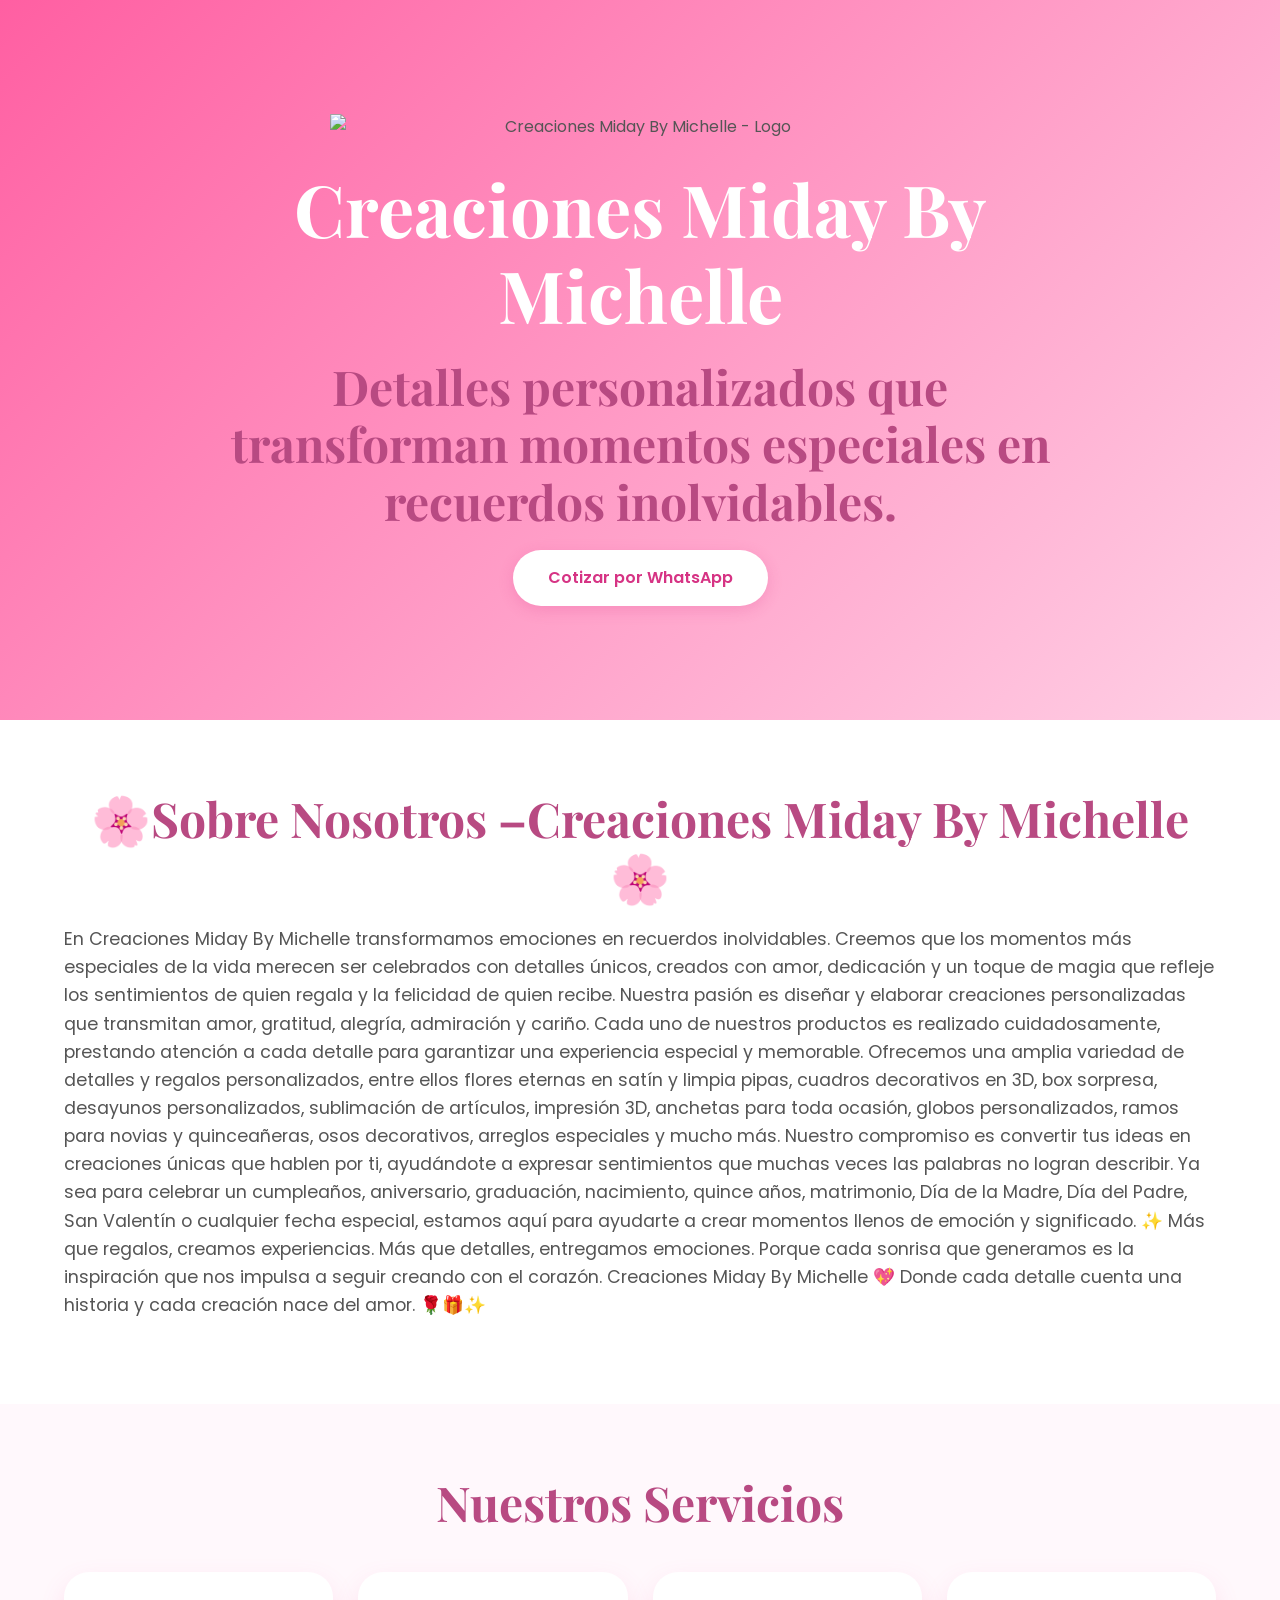
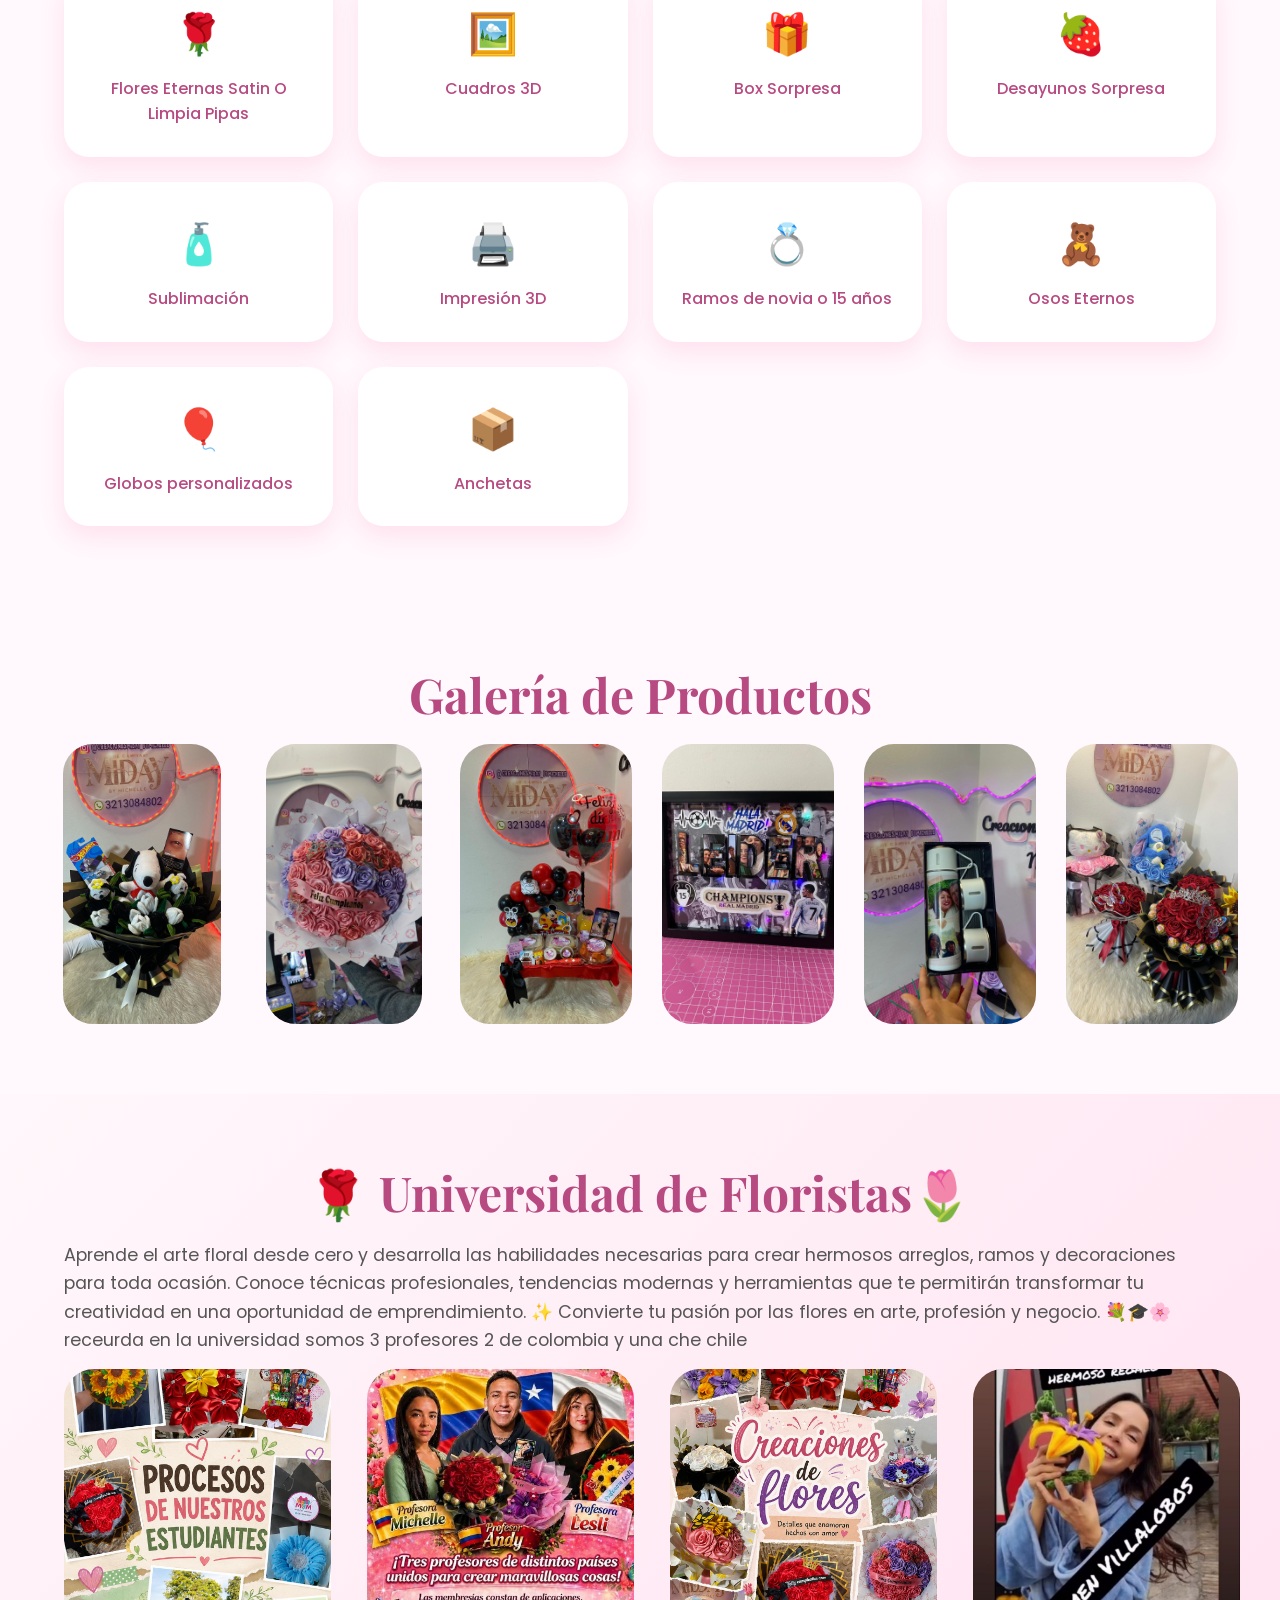
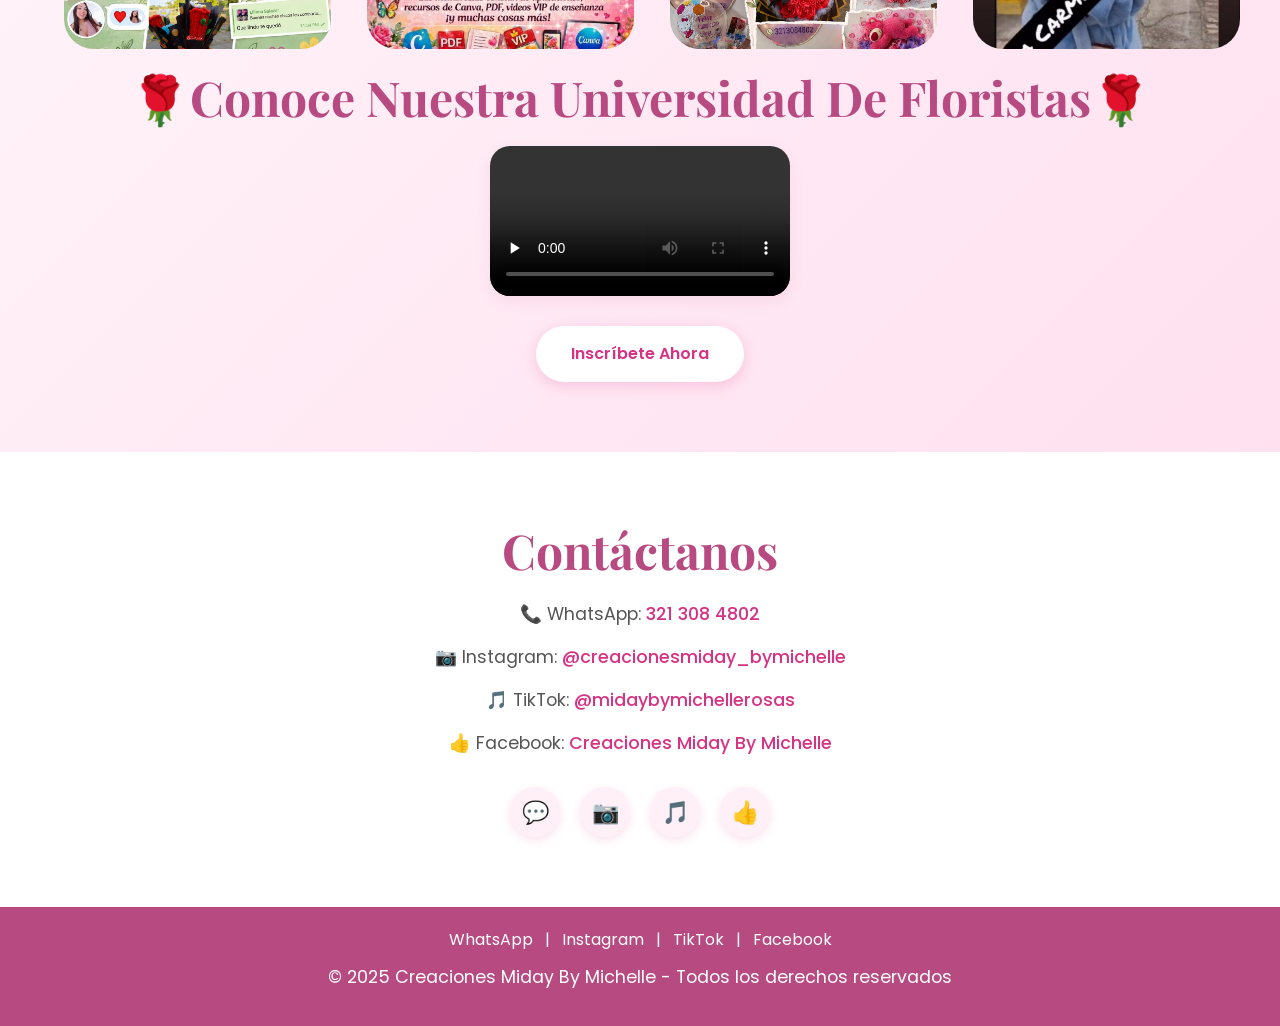
==== index.html @ f56c0645 "Add files via upload" ====
<!DOCTYPE html>
<html lang="es">

    <meta charset="UTF-8">
    <meta name="viewport" content="width=device-width, initial-scale=1.0">
    <title>Creaciones Miday By Michelle</title>
    <link href="https://fonts.googleapis.com/css2?family=Playfair+Display:wght@700;800&family=Poppins:wght@300;400;500;600&display=swap" rel="stylesheet">
    <link rel="stylesheet" href="miday-completo.css">
      <!-- COLOCA AQUÍ LAS DOS LÍNEAS PARA TU LOGO -->
    <link rel="icon" href="image/logo1.pngo" type="image/logo.png">
    <link rel="shortcut icon" href="image/logo1.png" type="image/png">
    
    <meta charset="UTF-8">
    <meta name="viewport" content="width=device-width, initial-scale=1.0">    
</head>

<body>

<header class="hero">
    <div class="hero-content">
        <!-- LOGO SIN MARCOS NI CÍRCULO -->
        <img src="C:/Users/cumbe/Desktop/PAGIINA MIDAY - copia/image/logo.png" alt="Creaciones Miday By Michelle - Logo" class="logo-principal">
        <h1>Creaciones Miday By Michelle</h1>
        <h2>Detalles personalizados que transforman momentos especiales en recuerdos inolvidables.</h2>
        <a class="btn" href="https://wa.me/573213084802" target="_blank" rel="noopener noreferrer">Cotizar por WhatsApp</a>
    </div>
</header>

<main>
    <section class="about">
        <div class="container">
            <h2>🌸Sobre Nosotros –Creaciones Miday By Michelle🌸</h2>
            <p>En Creaciones Miday By Michelle transformamos emociones en recuerdos inolvidables. Creemos que los momentos más especiales de la vida merecen ser celebrados con detalles únicos, creados con amor, dedicación y un toque de magia que refleje los sentimientos de quien regala y la felicidad de quien recibe.

Nuestra pasión es diseñar y elaborar creaciones personalizadas que transmitan amor, gratitud, alegría, admiración y cariño. Cada uno de nuestros productos es realizado cuidadosamente, prestando atención a cada detalle para garantizar una experiencia especial y memorable.

Ofrecemos una amplia variedad de detalles y regalos personalizados, entre ellos flores eternas en satín y limpia pipas, cuadros decorativos en 3D, box sorpresa, desayunos personalizados, sublimación de artículos, impresión 3D, anchetas para toda ocasión, globos personalizados, ramos para novias y quinceañeras, osos decorativos, arreglos especiales y mucho más.

Nuestro compromiso es convertir tus ideas en creaciones únicas que hablen por ti, ayudándote a expresar sentimientos que muchas veces las palabras no logran describir. Ya sea para celebrar un cumpleaños, aniversario, graduación, nacimiento, quince años, matrimonio, Día de la Madre, Día del Padre, San Valentín o cualquier fecha especial, estamos aquí para ayudarte a crear momentos llenos de emoción y significado.

✨ Más que regalos, creamos experiencias. Más que detalles, entregamos emociones. Porque cada sonrisa que generamos es la inspiración que nos impulsa a seguir creando con el corazón.

Creaciones Miday By Michelle 💖
Donde cada detalle cuenta una historia y cada creación nace del amor. 🌹🎁✨</p>
        </div>
    </section>

    <section class="services">
        <div class="container">
            <h2>Nuestros Servicios</h2>
            <div class="cards">
                <div class="card">
                    <span class="icon">🌹</span>
                    <span class="text">Flores Eternas Satin O Limpia Pipas</span>
                </div>
                <div class="card">
                    <span class="icon">🖼️</span>
                    <span class="text">Cuadros 3D</span>
                </div>
                <div class="card">
                    <span class="icon">🎁</span>
                    <span class="text">Box Sorpresa</span>
                </div>
                <div class="card">
                    <span class="icon">🍓</span>
                    <span class="text">Desayunos Sorpresa</span>
                </div>
                <div class="card">
                    <span class="icon">🧴</span>
                    <span class="text">Sublimación</span>
                </div>
                <div class="card">
                    <span class="icon">🖨️</span>
                    <span class="text">Impresión 3D</span>
                </div>
                <!-- ✅ NUEVOS ITEMS AGREGADOS -->
                <div class="card">
                    <span class="icon">💍</span>
                    <span class="text">Ramos de novia o 15 años</span>
                </div>
                <div class="card">
                    <span class="icon">🧸</span>
                    <span class="text">Osos Eternos</span>
                </div>
                <div class="card">
                    <span class="icon">🎈</span>
                    <span class="text">Globos personalizados</span>
                </div>
                <div class="card">
                    <span class="icon">📦</span>
                    <span class="text">Anchetas</span>
                </div>
            </div>
        </div>
    </section>

    <section class="products">
        <div class="container">
            <h2>Galería de Productos</h2>
            <div class="gallery">
                <div class="photo"><img src="image/galery1.jpeg" alt="Estudiantes aprendiendo arreglos florales" loading="lazy"></div>
                <div class="photo"><img src="image/galery2.jpeg" alt="Estudiantes aprendiendo arreglos florales" loading="lazy"></div>
                <div class="photo"><img src="image/galery3.jpeg" alt="Estudiantes aprendiendo arreglos florales" loading="lazy"></div>
                <div class="photo"><img src="image/galery4.jpeg" alt="Estudiantes aprendiendo arreglos florales" loading="lazy"></div>
                <div class="photo"><img src="image/galery5.jpeg" alt="Estudiantes aprendiendo arreglos florales" loading="lazy"></div>
                <div class="photo"><img src="image/galery6.jpeg" alt="Estudiantes aprendiendo arreglos florales" loading="lazy"></div>
                
            </div>
        </div>
    </section>

    <section class="universidad">
        <div class="container">
            <h2>🌹 Universidad de Floristas🌷</h2>
            <p> Aprende el arte floral desde cero y desarrolla las habilidades necesarias para crear hermosos arreglos, ramos y decoraciones para toda ocasión. Conoce técnicas profesionales, tendencias modernas y herramientas que te permitirán transformar tu creatividad en una oportunidad de emprendimiento.
            ✨ Convierte tu pasión por las flores en arte, profesión y negocio. 💐🎓🌸 receurda en  la universidad somos 3 profesores 2 de colombia y una che chile </p>

            <div class="gallery">
                <img src="image/florista1.jpeg" alt="Estudiantes aprendiendo arreglos florales" loading="lazy">
                <img src="image/florista2.jpeg" alt="Creación de flores eternas" loading="lazy">
                <img src="image/florista3.jpeg" alt="Taller práctico de floristería" loading="lazy">
                <img src="image/florista4.jpeg" alt="Arreglo floral terminado" loading="lazy">
            </div>  
            <h2></h2>
            <h2>🌹Conoce Nuestra Universidad De Floristas🌹</h2>
            <video controls preload="none" class="video-universidad">
                         <source src="videos/universidad-floristas.mp4" type="video/mp4">
                                 Tu navegador no soporta la reproducción de video.
                </video>

            <div class="btn-center">
                <!-- ✅ MENSAJE AUTOMÁTICO CORRECTO -->
                <a class="btn" href="https://wa.me/573213084802?text=Hola%20estoy%20interesad%40%20en%20ingresar%20a%20la%20universidad%20de%20floristas" target="_blank" rel="noopener noreferrer">Inscríbete Ahora</a>
            </div>
        </div>
    </section>

    <section class="contact">
        <div class="container">
            <h2>Contáctanos</h2>
            <div class="contact-info">
                <p>📞 WhatsApp: <a href="https://wa.me/573213084802" target="_blank">321 308 4802</a></p>
                <p>📷 Instagram: <a href="https://instagram.com/creacionesmiday_bymichelle" target="_blank">@creacionesmiday_bymichelle</a></p>
                <p>🎵 TikTok: <a href="https://www.tiktok.com/@midaybymichellerosas?is_from_webapp=1&sender_device=pc" target="_blank" rel="noopener noreferrer">@midaybymichellerosas</a></p>
                <p>👍 Facebook: <a href="https://www.facebook.com/share/1CwSxrHbnS/" target="_blank" rel="noopener noreferrer">Creaciones Miday By Michelle</a></p>
            </div>

            <div class="social-icons">
                <a href="https://wa.me/573213084802" target="_blank" class="social-icon whatsapp">💬</a>
                <a href="https://instagram.com/creacionesmiday_bymichelle" target="_blank" class="social-icon instagram">📷</a>
                <a href="https://www.tiktok.com/@midaybymichellerosas?is_from_webapp=1&sender_device=pc" target="_blank" class="social-icon tiktok">🎵</a>
                <a href="https://www.facebook.com/share/1CwSxrHbnS/" target="_blank" class="social-icon facebook">👍</a>
            </div>
        </div>
    </section>
</main>

<footer class="footer">
    <div class="container">
        <div class="footer-social">
            <a href="https://wa.me/573213084802" target="_blank">WhatsApp</a> |
            <a href="https://instagram.com/creacionesmiday_bymichelle" target="_blank">Instagram</a> |
            <a href="https://www.tiktok.com/@midaybymichellerosas?is_from_webapp=1&sender_device=pc" target="_blank">TikTok</a> |
            <a href="https://www.facebook.com/share/1CwSxrHbnS/" target="_blank">Facebook</a>
        </div>
        <p>&copy; 2025 Creaciones Miday By Michelle - Todos los derechos reservados</p>
    </div>
</footer>

</body>
</html>
---- miday-completo.css ----
/* ========== ESTILOS GENERALES ========== */
* {
    margin: 0;
    padding: 0;
    box-sizing: border-box;
}

body {
    font-family: 'Poppins', sans-serif;
    background-color: #fff8fc;
    color: #555555;
    line-height: 1.6;
}

.container {
    width: 90%;
    max-width: 1200px;
    margin: 0 auto;
}

/* ========== TIPOGRAFÍA ========== */
h1, h2, h3 {
    font-family: 'Playfair Display', serif;
    margin-bottom: 20px;
    line-height: 1.2;
}

h1 {
    font-size: clamp(2.5rem, 6vw, 4.5rem);
    color: #ffffff;
}

h2 {
    font-size: clamp(2rem, 5vw, 3rem);
    color: #b84a82;
    text-align: center;
}

h3 {
    font-size: 1.5rem;
    color: #b84a82;
    text-align: center;
    margin-top: 40px;
}

p {
    font-size: 1.1rem;
    margin-bottom: 15px;
}

/* ========== SECCIÓN HERO Y LOGO ========== */
.hero {
    min-height: 80vh;
    background: linear-gradient(135deg, #ff5fa2, #ffd1e6);
    display: flex;
    align-items: center;
    justify-content: center;
    text-align: center;
    padding: 30px 20px;
}

.hero-content {
    max-width: 900px;
}

/* ✅ LOGO LIMPIO SIN CÍRCULO NI BORDES */
.logo-principal {
    width: 620px;
    height: auto;
    margin-bottom: 25px;
    transition: transform 0.3s ease;
    display: block;
    margin-left: auto;
    margin-right: auto;
}

.logo-principal:hover {
    transform: scale(1.05);
}

.hero-content p {
    color: #ffffff;
    font-size: 1.25rem;
    max-width: 800px;
    margin: 0 auto 30px;
}

/* ========== BOTONES ========== */
.btn {
    display: inline-block;
    background-color: #ffffff;
    color: #d63384;
    padding: 15px 35px;
    border-radius: 50px;
    text-decoration: none;
    font-weight: 600;
    transition: all 0.3s ease;
    box-shadow: 0 4px 15px rgba(214, 51, 132, 0.2);
}

.btn:hover {
    transform: translateY(-3px);
    box-shadow: 0 6px 20px rgba(214, 51, 132, 0.3);
    background-color: #fff0f7;
}

.btn-center {
    text-align: center;
    margin-top: 30px;
}

/* ========== SECCIONES GENERALES ========== */
section {
    padding: 70px 0;
}

.about {
    background-color: #ffffff;
}

/* ========== TARJETAS DE SERVICIOS ========== */
.cards {
    display: grid;
    grid-template-columns: repeat(auto-fit, minmax(220px, 1fr));
    gap: 25px;
    margin-top: 40px;
}

.card {
    background-color: #ffffff;
    padding: 30px 20px;
    border-radius: 25px;
    box-shadow: 0 10px 25px rgba(255, 95, 162, 0.15);
    text-align: center;
    transition: transform 0.3s ease;
    cursor: default;
}

.card:hover {
    transform: scale(1.05);
}

.card .icon {
    font-size: 2.5rem;
    display: block;
    margin-bottom: 10px;
}

.card .text {
    font-weight: 500;
    color: #b84a82;
}

/* ========== GALERÍA ========== */
.gallery {
    display: grid;
    grid-template-columns: repeat(auto-fit, minmax(10px, 1fr));
    gap: 60px;
    margin-top: 10px;
}

.photo, .gallery img {
    height: 280px;
    background-color: #ffd8eb;
    border-radius: 30px;
    display: flex;
    align-items: center;
    justify-content: center;
    width: 110%;
    object-fit: cover;
    transition: opacity 0.3s ease;
}

.gallery img:hover {
    opacity: 0.85;
}

.photo {
    color: #b84a82;
    font-weight: 500;
}

/* ========== SECCIÓN UNIVERSIDAD ========== */
.universidad {
    background: linear-gradient(135deg, #fff7fb, #ffe0ef);
}

video {
    max-width: 900px;
    display: block;
    margin: 20px auto;
    border-radius: 20px;
    box-shadow: 0 5px 15px rgba(184, 74, 130, 0.1);
}

/* ========== CONTACTO Y REDES SOCIALES ========== */
.contact {
    background-color: #ffffff;
}

.contact-info {
    text-align: center;
    margin-top: 20px;
    margin-bottom: 30px;
}

.contact-info a {
    color: #d63384;
    text-decoration: none;
    font-weight: 500;
}

.contact-info a:hover {
    text-decoration: underline;
}

/* ✅ ESTILOS PARA ÍCONOS DE REDES */
.social-icons {
    display: flex;
    justify-content: center;
    gap: 20px;
    margin-top: 20px;
}

.social-icon {
    display: inline-flex;
    align-items: center;
    justify-content: center;
    width: 50px;
    height: 50px;
    border-radius: 50%;
    background-color: #fff0f7;
    color: #d63384;
    font-size: 22px;
    text-decoration: none;
    transition: all 0.3s ease;
    box-shadow: 0 3px 10px rgba(214, 51, 132, 0.15);
}

.social-icon:hover {
    transform: translateY(-4px);
    background-color: #ff5fa2;
    color: white;
}

/* ========== PIE DE PÁGINA ========== */
.footer {
    background-color: #b84a82;
    color: #ffffff;
    text-align: center;
    padding: 20px 0;
}

.footer-social {
    margin-bottom: 10px;
}

.footer-social a {
    color: white;
    text-decoration: none;
    margin: 0 8px;
}

.footer-social a:hover {
    text-decoration: underline;
}

/* ========== RESPONSIVIDAD ========== */
@media (max-width: 768px) {
    .logo-principal {
        width: 180px;
    }
    section {
        padding: 50px 0;
    }
    .gallery {
        grid-template-columns: repeat(auto-fit, minmax(150px, 1fr));
    }
    .photo, .gallery img {
        height: 180px;
    }
    .social-icon {
        width: 45px;
        height: 45px;
        font-size: 20px;
    }
    .video-universidad {
    width: 30%;               /* Que ocupe todo el ancho disponible dentro de su contenedor */
    max-width: 50px;          /* 🔴 Este es el límite máximo de ancho. Puedes cambiarlo: ej. 600px, 800px */
    height: auto;              /* Mantiene la proporción original, no se deforma */
    display: block;            /* Lo centramos correctamente */
    margin: 5px auto;         /* Margen top/bottom y centrado horizontal */
    border-radius: 10px;       /* Bordes redondeados (opcional) */
}
}
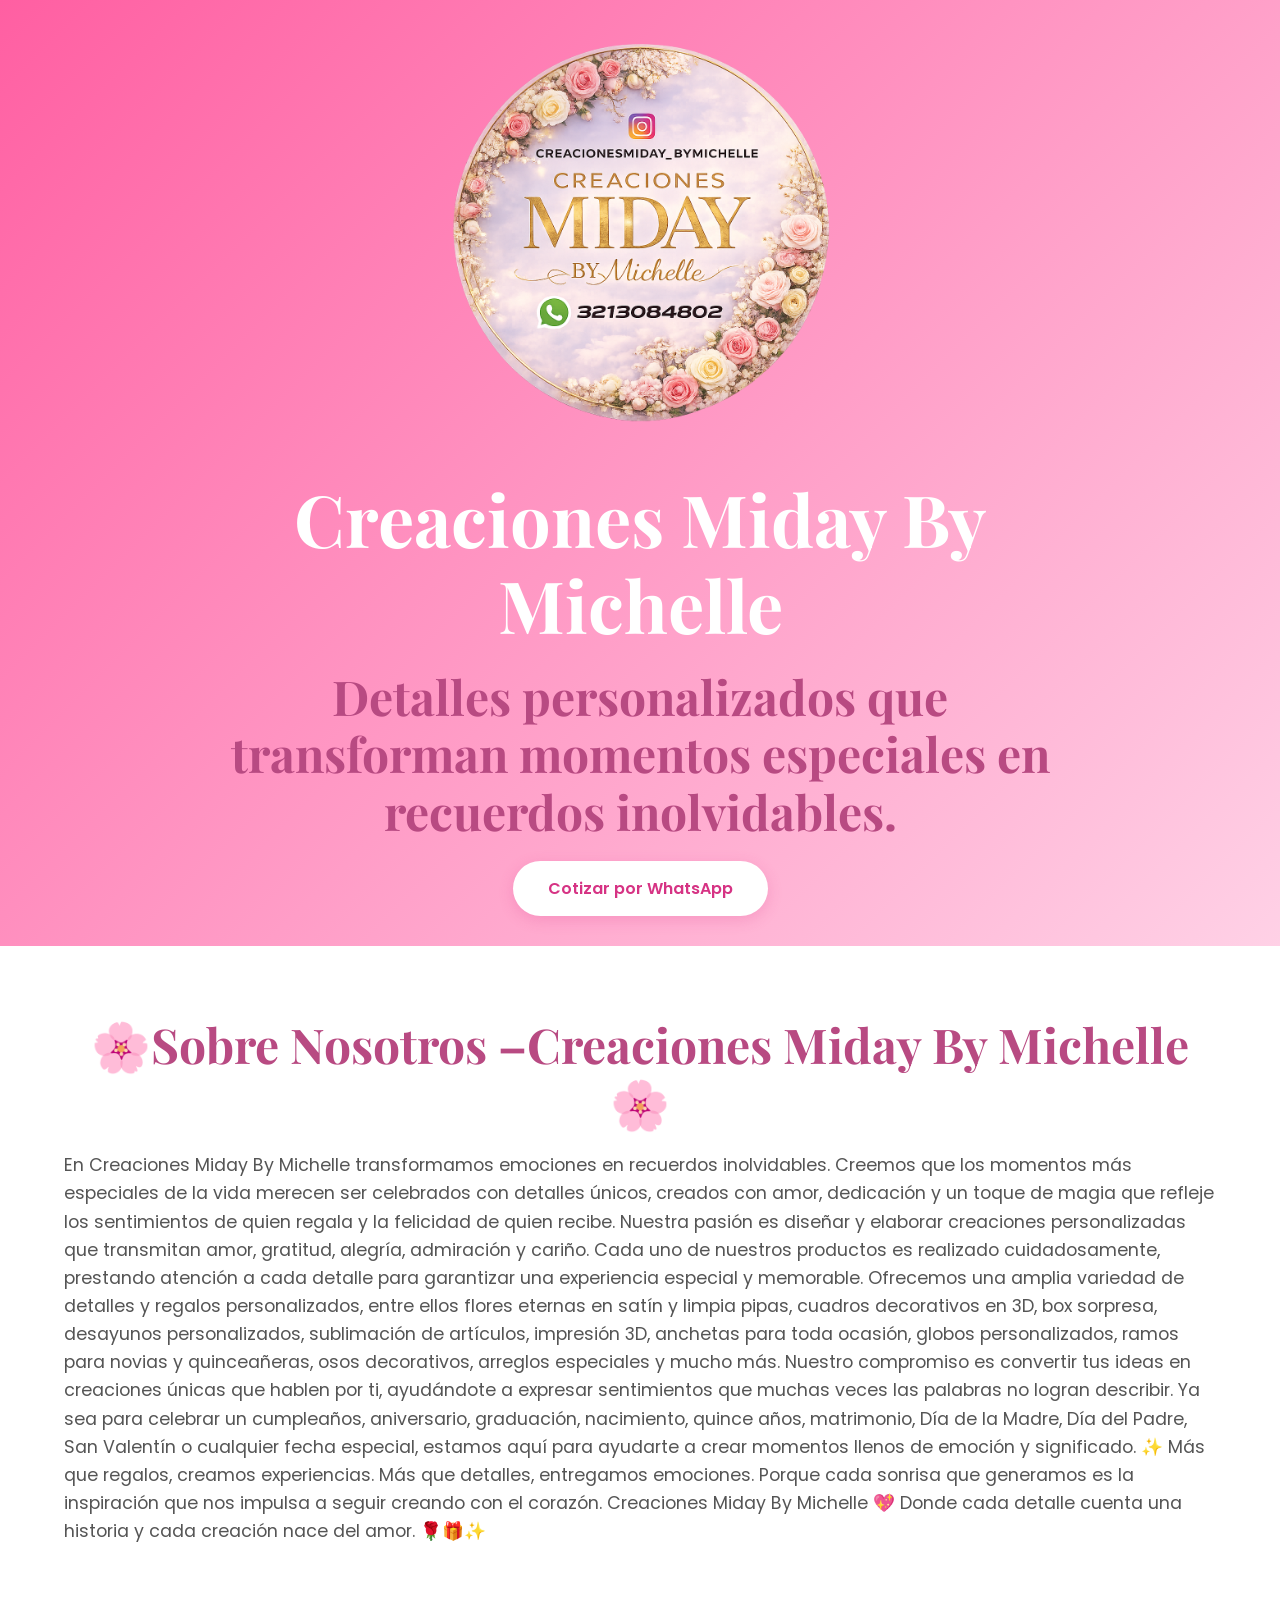
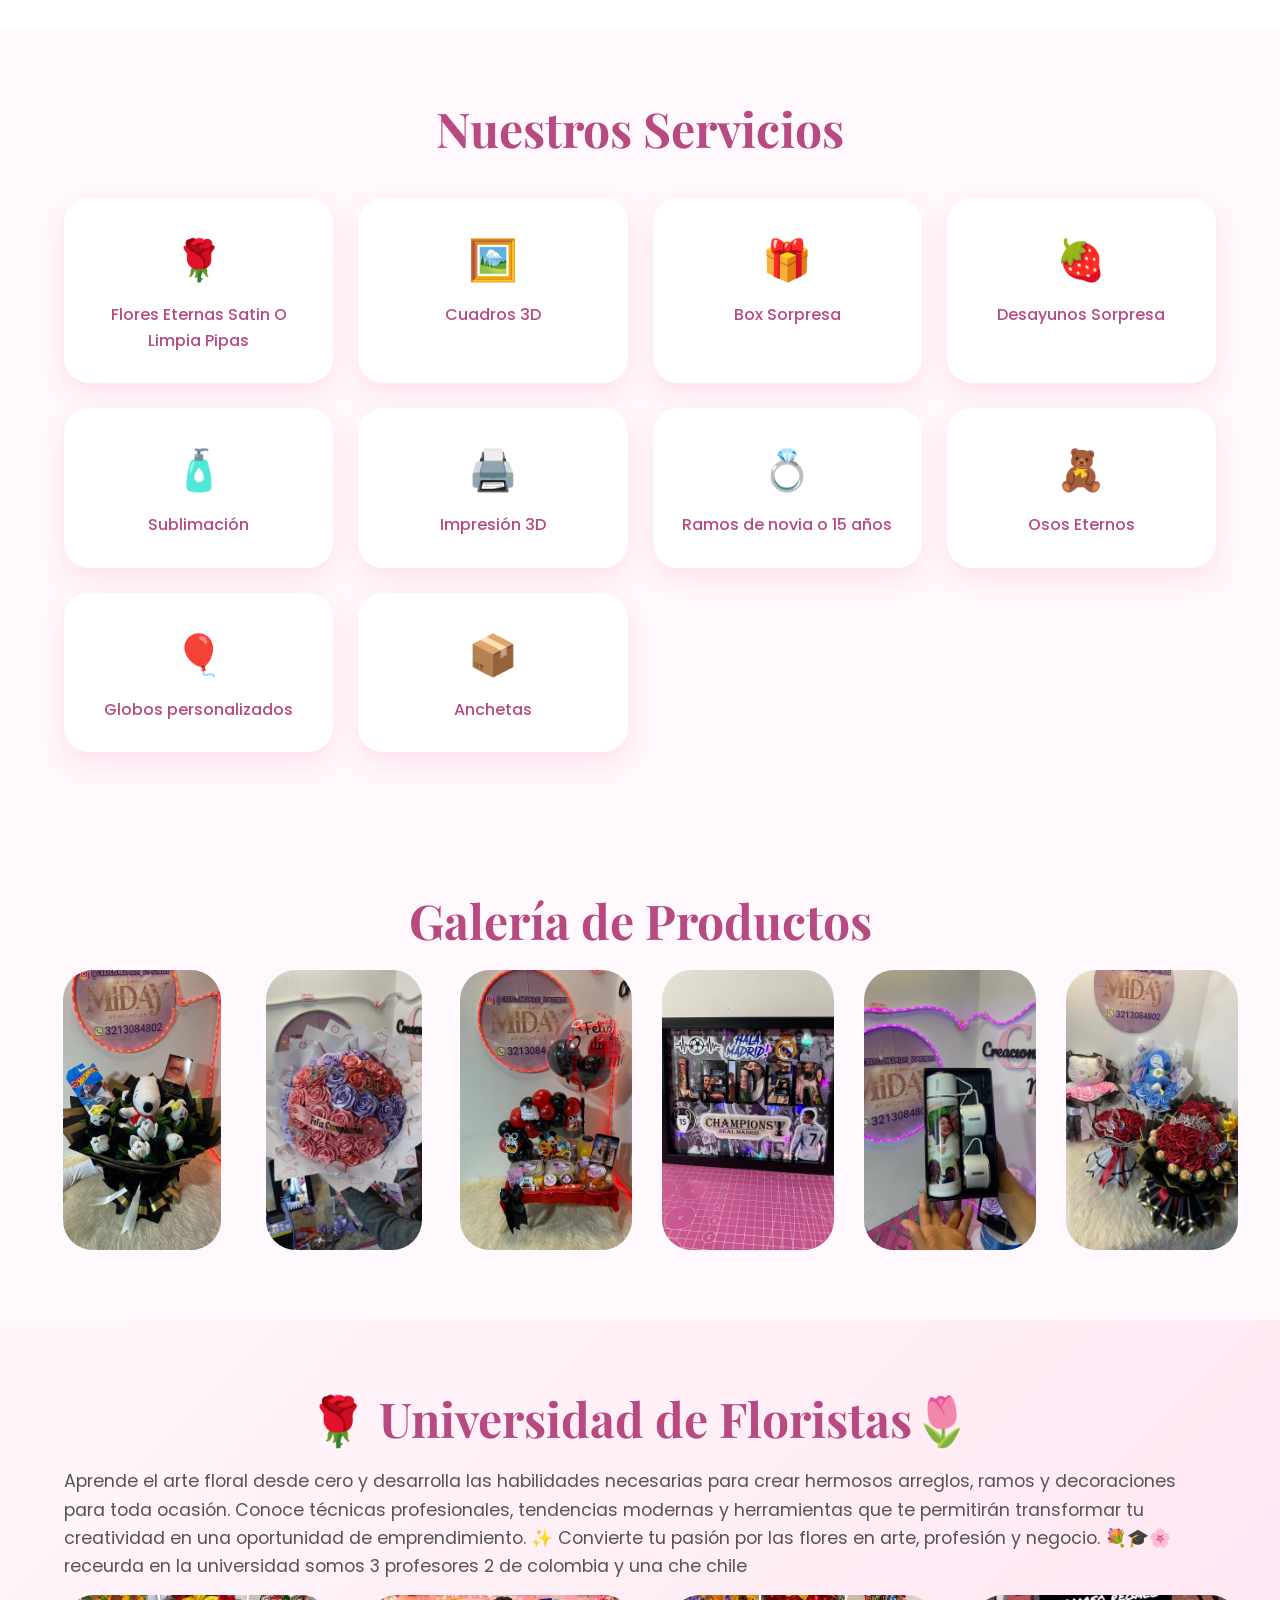
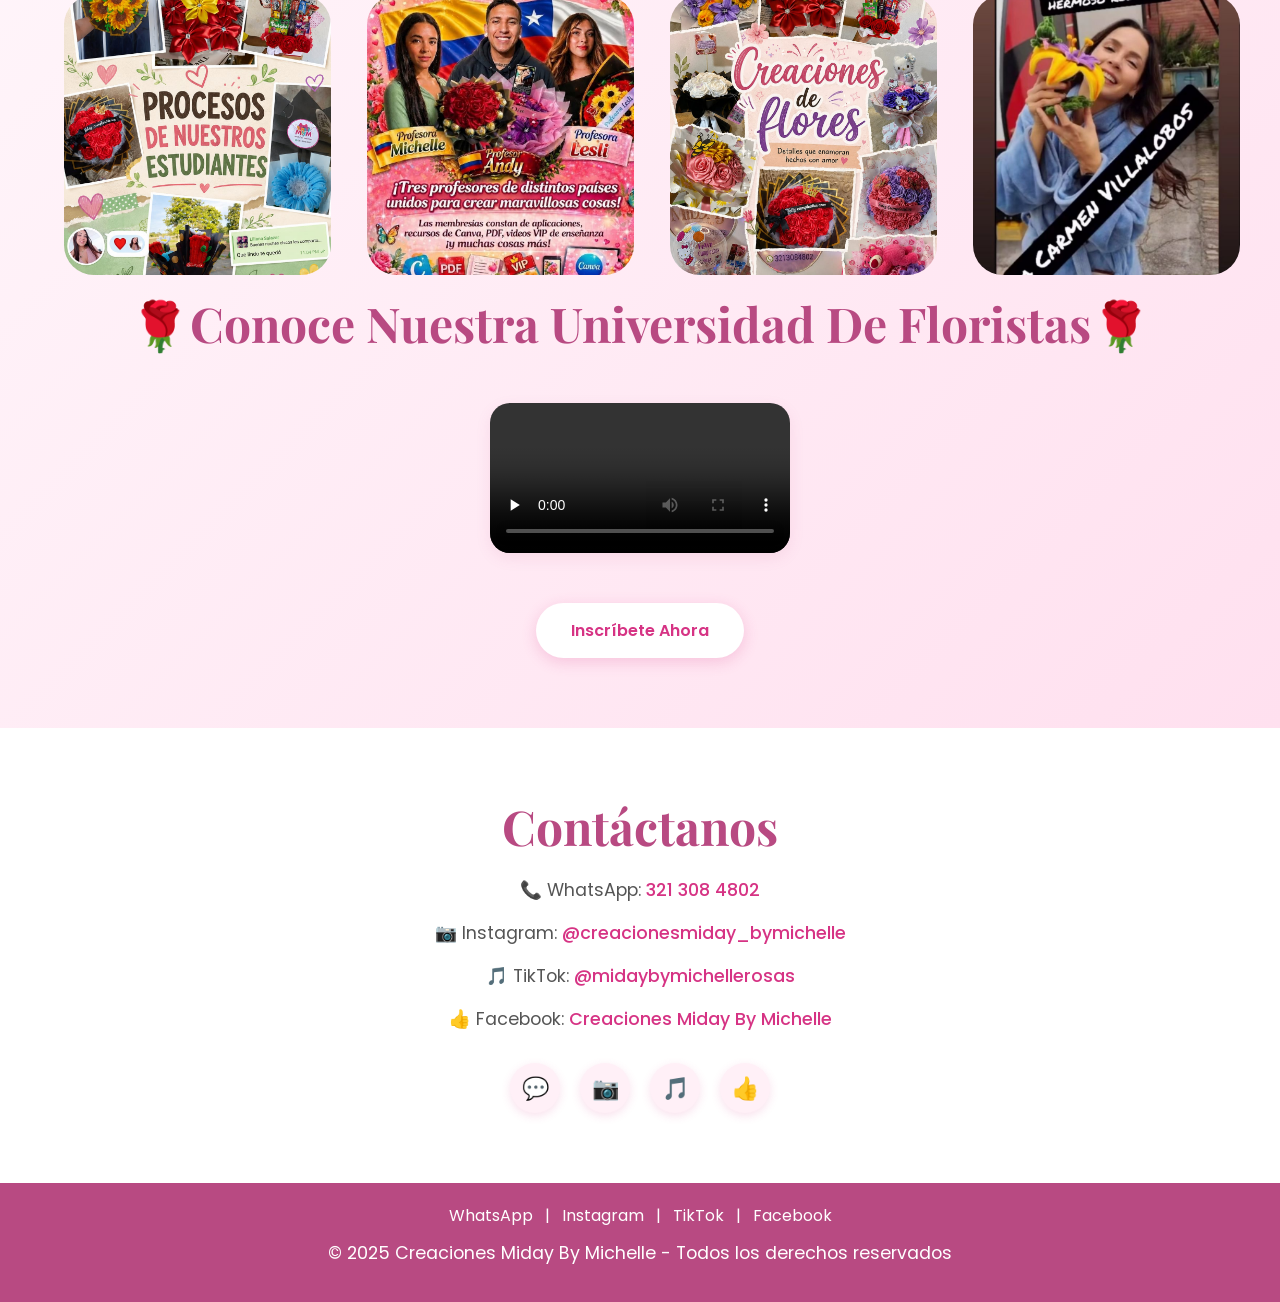
==== commit 5cf9ed3e: "Add files via upload" ====
--- a/index.html
+++ b/index.html
@@ -7,7 +7,7 @@
     <link href="https://fonts.googleapis.com/css2?family=Playfair+Display:wght@700;800&family=Poppins:wght@300;400;500;600&display=swap" rel="stylesheet">
     <link rel="stylesheet" href="miday-completo.css">
       <!-- COLOCA AQUÍ LAS DOS LÍNEAS PARA TU LOGO -->
-    <link rel="icon" href="image/logo1.pngo" type="image/logo.png">
+    <link rel="icon" href="image/logo1.png" type="image/logo.png">
     <link rel="shortcut icon" href="image/logo1.png" type="image/png">
     
     <meta charset="UTF-8">
@@ -19,7 +19,7 @@
 <header class="hero">
     <div class="hero-content">
         <!-- LOGO SIN MARCOS NI CÍRCULO -->
-        <img src="C:/Users/cumbe/Desktop/PAGIINA MIDAY - copia/image/logo.png" alt="Creaciones Miday By Michelle - Logo" class="logo-principal">
+        <img src="image/logo1.png" alt="Creaciones Miday By Michelle - Logo" class="logo-principal">
         <h1>Creaciones Miday By Michelle</h1>
         <h2>Detalles personalizados que transforman momentos especiales en recuerdos inolvidables.</h2>
         <a class="btn" href="https://wa.me/573213084802" target="_blank" rel="noopener noreferrer">Cotizar por WhatsApp</a>
--- a/miday-completo.css
+++ b/miday-completo.css
@@ -65,7 +65,7 @@
 
 /* ✅ LOGO LIMPIO SIN CÍRCULO NI BORDES */
 .logo-principal {
-    width: 620px;
+    width: 420px;
     height: auto;
     margin-bottom: 25px;
     transition: transform 0.3s ease;
@@ -186,9 +186,9 @@
 }
 
 video {
-    max-width: 900px;
+    max-width: 300px;
     display: block;
-    margin: 20px auto;
+    margin: 50px auto;
     border-radius: 20px;
     box-shadow: 0 5px 15px rgba(184, 74, 130, 0.1);
 }
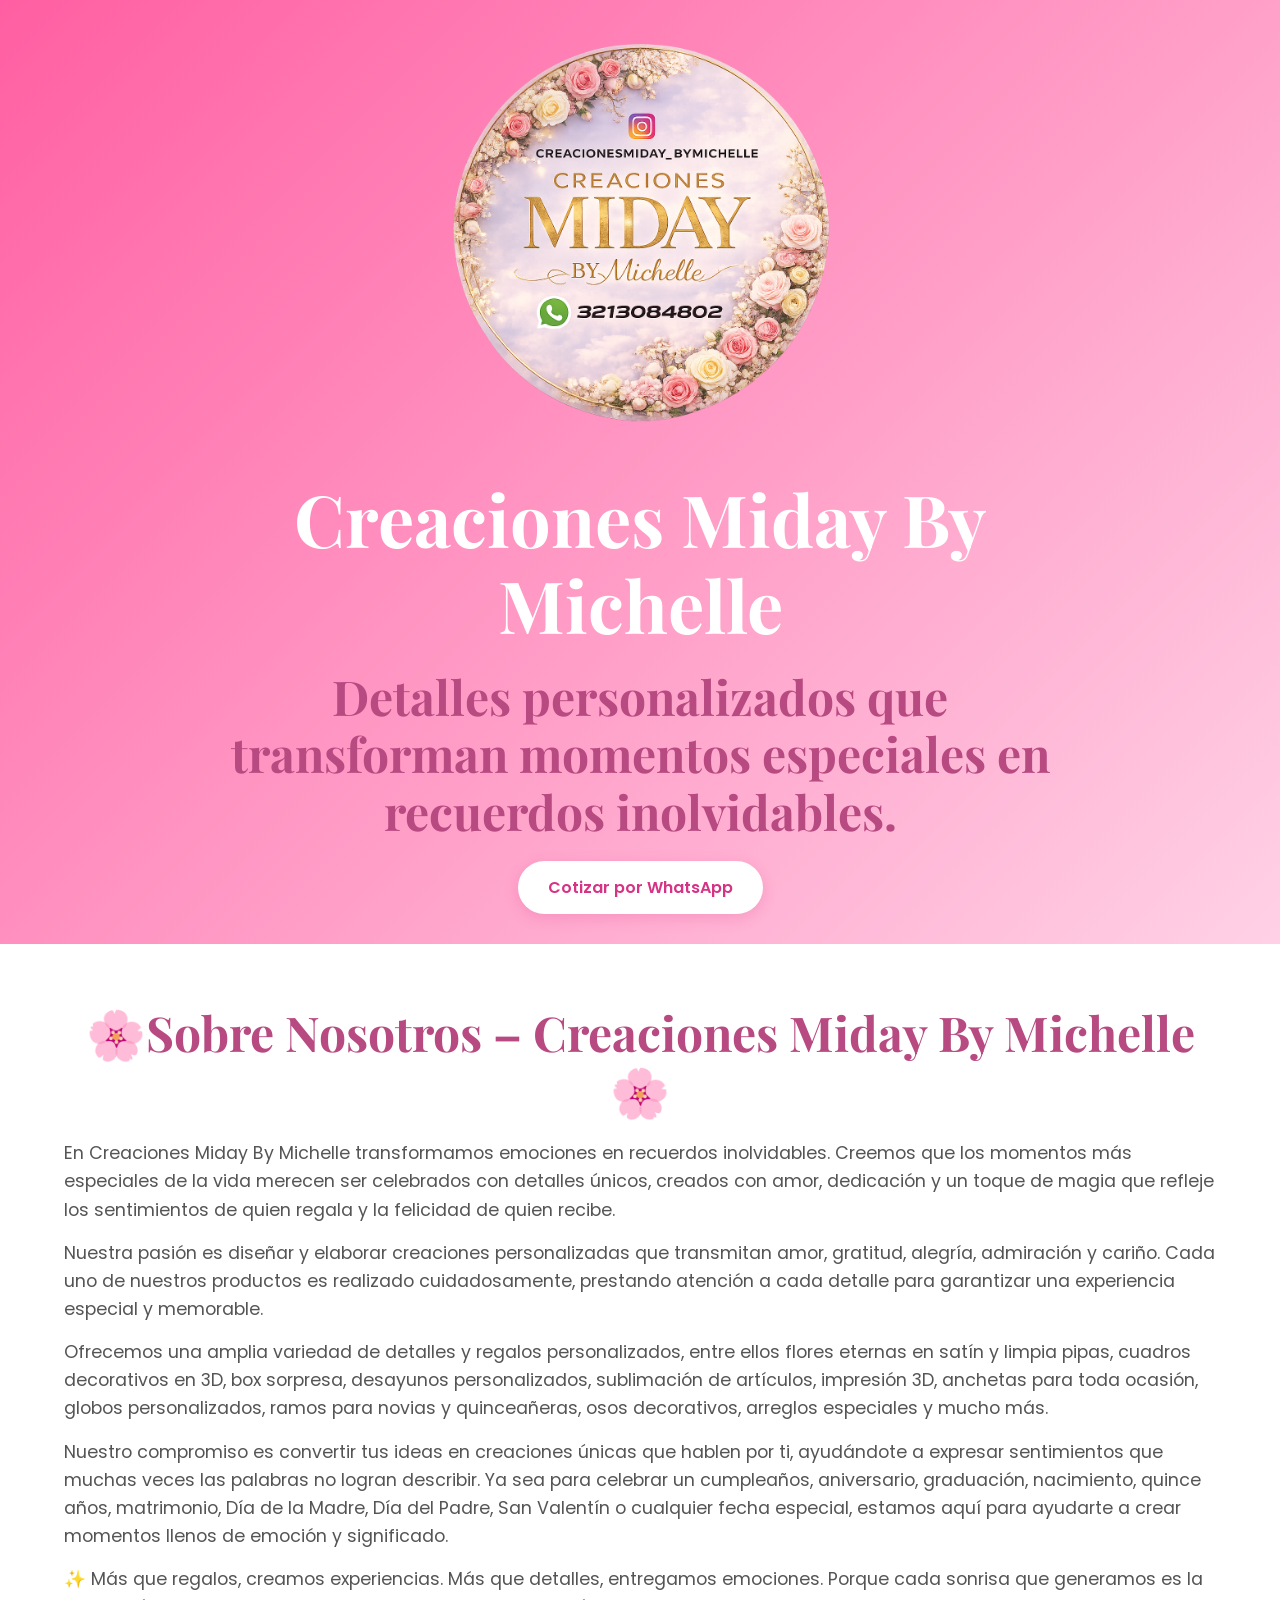
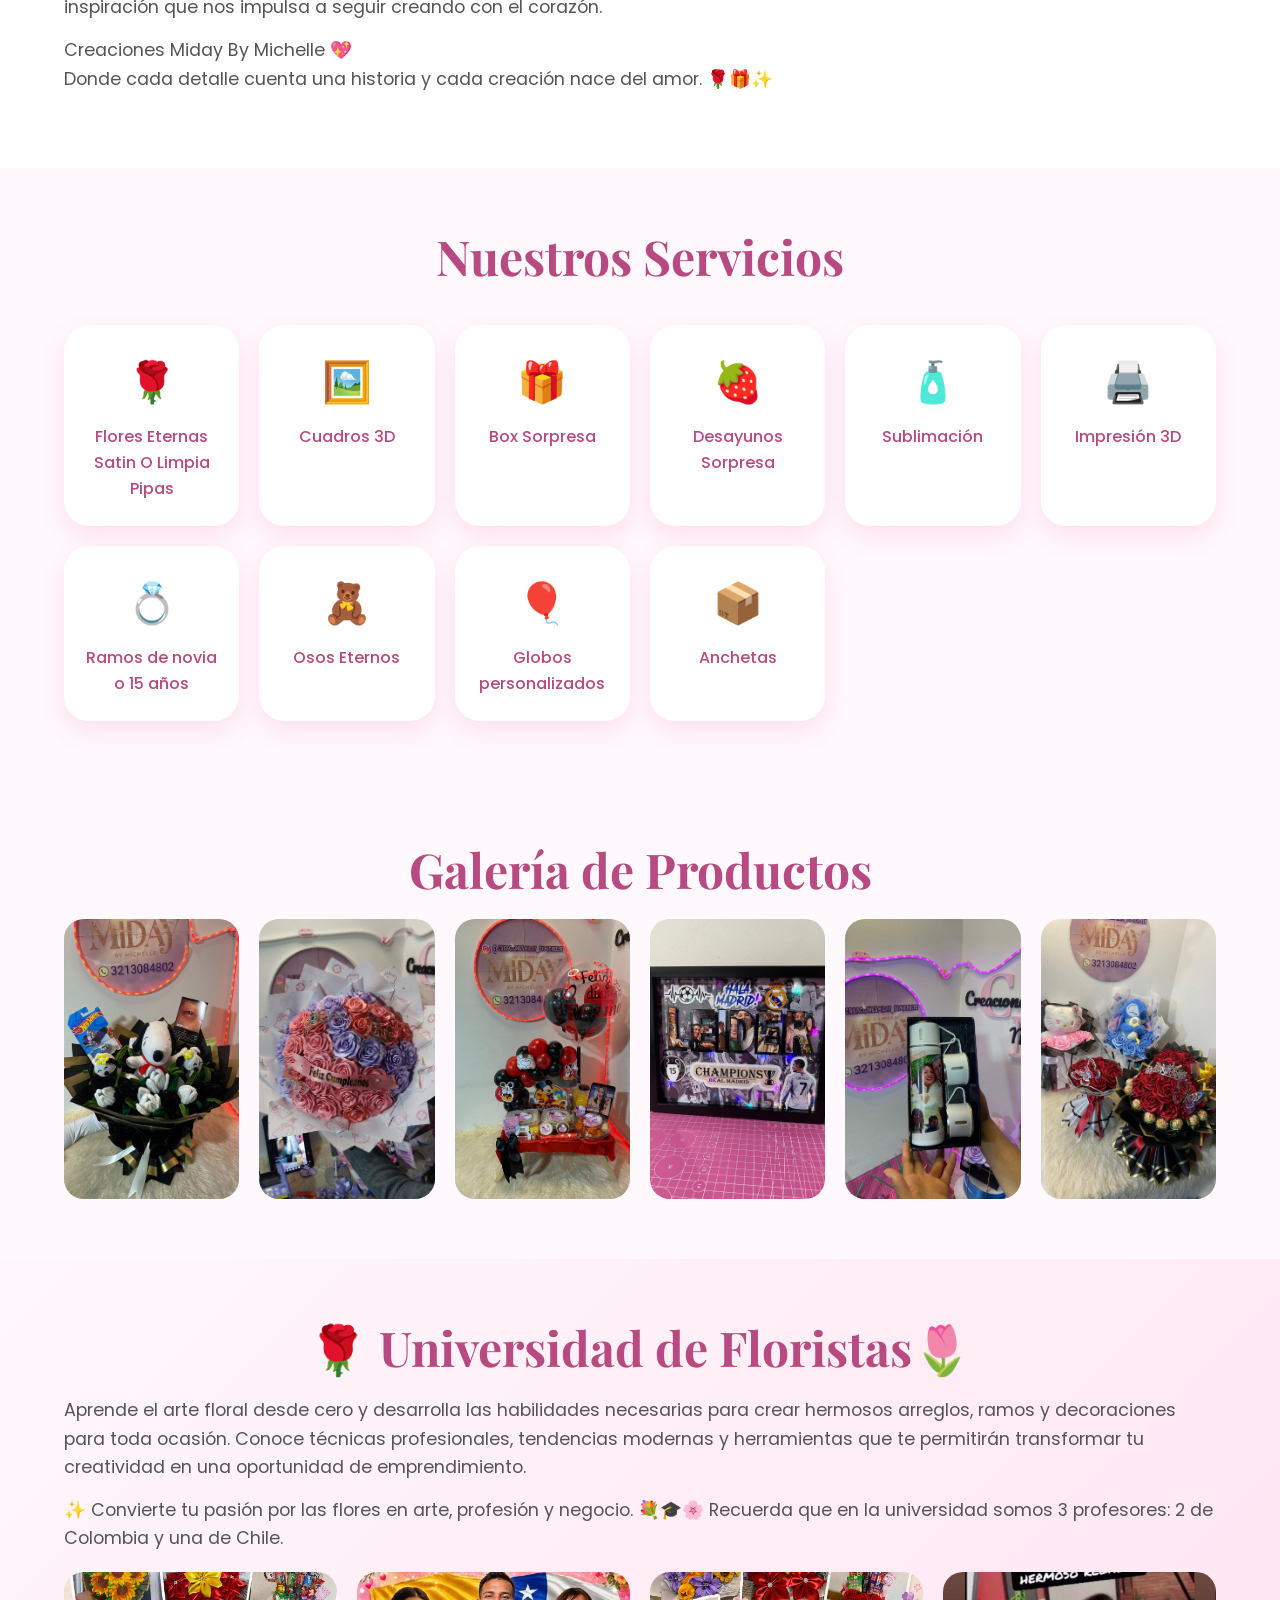
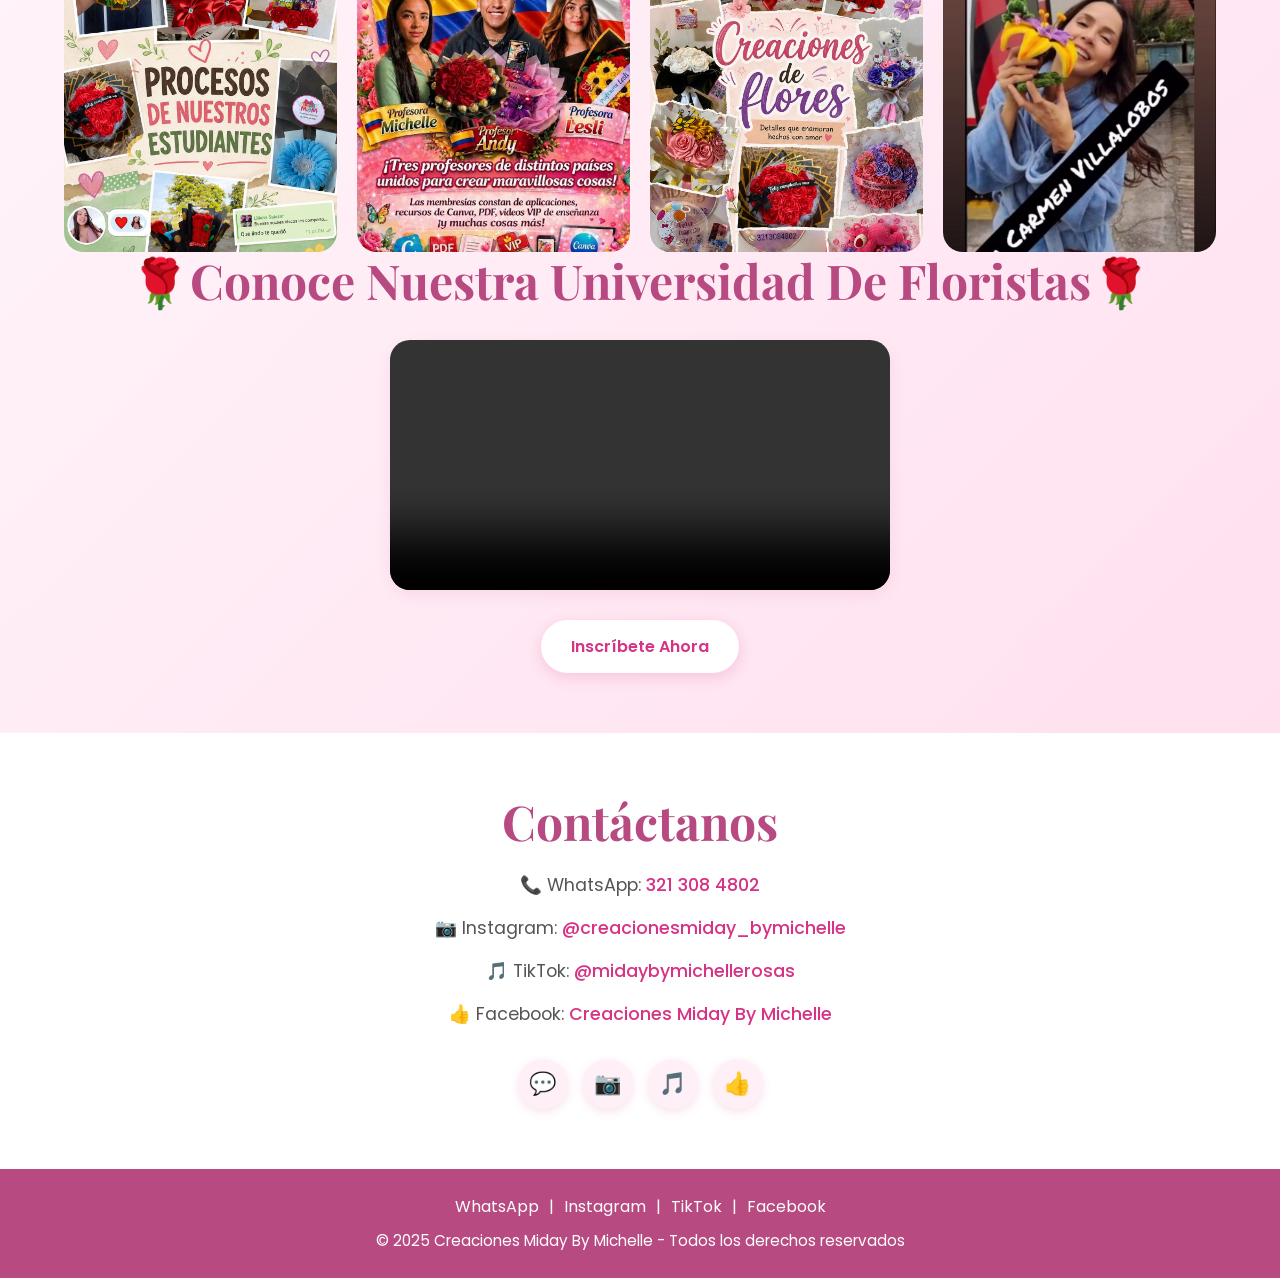
==== commit a86c76d8: "Add files via upload" ====
--- a/index.html
+++ b/index.html
@@ -1,19 +1,15 @@
 <!DOCTYPE html>
 <html lang="es">
-
+<head>
     <meta charset="UTF-8">
     <meta name="viewport" content="width=device-width, initial-scale=1.0">
     <title>Creaciones Miday By Michelle</title>
     <link href="https://fonts.googleapis.com/css2?family=Playfair+Display:wght@700;800&family=Poppins:wght@300;400;500;600&display=swap" rel="stylesheet">
     <link rel="stylesheet" href="miday-completo.css">
-      <!-- COLOCA AQUÍ LAS DOS LÍNEAS PARA TU LOGO -->
+    <!-- COLOCA AQUÍ LAS DOS LÍNEAS PARA TU LOGO -->
     <link rel="icon" href="image/logo1.png" type="image/logo.png">
     <link rel="shortcut icon" href="image/logo1.png" type="image/png">
-    
-    <meta charset="UTF-8">
-    <meta name="viewport" content="width=device-width, initial-scale=1.0">    
 </head>
-
 <body>
 
 <header class="hero">
@@ -29,19 +25,17 @@
 <main>
     <section class="about">
         <div class="container">
-            <h2>🌸Sobre Nosotros –Creaciones Miday By Michelle🌸</h2>
-            <p>En Creaciones Miday By Michelle transformamos emociones en recuerdos inolvidables. Creemos que los momentos más especiales de la vida merecen ser celebrados con detalles únicos, creados con amor, dedicación y un toque de magia que refleje los sentimientos de quien regala y la felicidad de quien recibe.
+            <h2>🌸Sobre Nosotros – Creaciones Miday By Michelle🌸</h2>
+            <p>En Creaciones Miday By Michelle transformamos emociones en recuerdos inolvidables. Creemos que los momentos más especiales de la vida merecen ser celebrados con detalles únicos, creados con amor, dedicación y un toque de magia que refleje los sentimientos de quien regala y la felicidad de quien recibe.</p>
 
-Nuestra pasión es diseñar y elaborar creaciones personalizadas que transmitan amor, gratitud, alegría, admiración y cariño. Cada uno de nuestros productos es realizado cuidadosamente, prestando atención a cada detalle para garantizar una experiencia especial y memorable.
+            <p>Nuestra pasión es diseñar y elaborar creaciones personalizadas que transmitan amor, gratitud, alegría, admiración y cariño. Cada uno de nuestros productos es realizado cuidadosamente, prestando atención a cada detalle para garantizar una experiencia especial y memorable.</p>
 
-Ofrecemos una amplia variedad de detalles y regalos personalizados, entre ellos flores eternas en satín y limpia pipas, cuadros decorativos en 3D, box sorpresa, desayunos personalizados, sublimación de artículos, impresión 3D, anchetas para toda ocasión, globos personalizados, ramos para novias y quinceañeras, osos decorativos, arreglos especiales y mucho más.
+            <p>Ofrecemos una amplia variedad de detalles y regalos personalizados, entre ellos flores eternas en satín y limpia pipas, cuadros decorativos en 3D, box sorpresa, desayunos personalizados, sublimación de artículos, impresión 3D, anchetas para toda ocasión, globos personalizados, ramos para novias y quinceañeras, osos decorativos, arreglos especiales y mucho más.</p>
 
-Nuestro compromiso es convertir tus ideas en creaciones únicas que hablen por ti, ayudándote a expresar sentimientos que muchas veces las palabras no logran describir. Ya sea para celebrar un cumpleaños, aniversario, graduación, nacimiento, quince años, matrimonio, Día de la Madre, Día del Padre, San Valentín o cualquier fecha especial, estamos aquí para ayudarte a crear momentos llenos de emoción y significado.
+            <p>Nuestro compromiso es convertir tus ideas en creaciones únicas que hablen por ti, ayudándote a expresar sentimientos que muchas veces las palabras no logran describir. Ya sea para celebrar un cumpleaños, aniversario, graduación, nacimiento, quince años, matrimonio, Día de la Madre, Día del Padre, San Valentín o cualquier fecha especial, estamos aquí para ayudarte a crear momentos llenos de emoción y significado.</p>
 
-✨ Más que regalos, creamos experiencias. Más que detalles, entregamos emociones. Porque cada sonrisa que generamos es la inspiración que nos impulsa a seguir creando con el corazón.
-
-Creaciones Miday By Michelle 💖
-Donde cada detalle cuenta una historia y cada creación nace del amor. 🌹🎁✨</p>
+            <p>✨ Más que regalos, creamos experiencias. Más que detalles, entregamos emociones. Porque cada sonrisa que generamos es la inspiración que nos impulsa a seguir creando con el corazón.</p>
+            <p>Creaciones Miday By Michelle 💖<br>Donde cada detalle cuenta una historia y cada creación nace del amor. 🌹🎁✨</p>
         </div>
     </section>
 
@@ -73,7 +67,6 @@
                     <span class="icon">🖨️</span>
                     <span class="text">Impresión 3D</span>
                 </div>
-                <!-- ✅ NUEVOS ITEMS AGREGADOS -->
                 <div class="card">
                     <span class="icon">💍</span>
                     <span class="text">Ramos de novia o 15 años</span>
@@ -98,13 +91,12 @@
         <div class="container">
             <h2>Galería de Productos</h2>
             <div class="gallery">
-                <div class="photo"><img src="image/galery1.jpeg" alt="Estudiantes aprendiendo arreglos florales" loading="lazy"></div>
-                <div class="photo"><img src="image/galery2.jpeg" alt="Estudiantes aprendiendo arreglos florales" loading="lazy"></div>
-                <div class="photo"><img src="image/galery3.jpeg" alt="Estudiantes aprendiendo arreglos florales" loading="lazy"></div>
-                <div class="photo"><img src="image/galery4.jpeg" alt="Estudiantes aprendiendo arreglos florales" loading="lazy"></div>
-                <div class="photo"><img src="image/galery5.jpeg" alt="Estudiantes aprendiendo arreglos florales" loading="lazy"></div>
-                <div class="photo"><img src="image/galery6.jpeg" alt="Estudiantes aprendiendo arreglos florales" loading="lazy"></div>
-                
+                <div class="photo"><img src="image/galery1.jpeg" alt="Detalle personalizado" loading="lazy"></div>
+                <div class="photo"><img src="image/galery2.jpeg" alt="Arreglo floral" loading="lazy"></div>
+                <div class="photo"><img src="image/galery3.jpeg" alt="Caja sorpresa" loading="lazy"></div>
+                <div class="photo"><img src="image/galery4.jpeg" alt="Desayuno sorpresa" loading="lazy"></div>
+                <div class="photo"><img src="image/galery5.jpeg" alt="Regalo especial" loading="lazy"></div>
+                <div class="photo"><img src="image/galery6.jpeg" alt="Creación artesanal" loading="lazy"></div>
             </div>
         </div>
     </section>
@@ -112,8 +104,8 @@
     <section class="universidad">
         <div class="container">
             <h2>🌹 Universidad de Floristas🌷</h2>
-            <p> Aprende el arte floral desde cero y desarrolla las habilidades necesarias para crear hermosos arreglos, ramos y decoraciones para toda ocasión. Conoce técnicas profesionales, tendencias modernas y herramientas que te permitirán transformar tu creatividad en una oportunidad de emprendimiento.
-            ✨ Convierte tu pasión por las flores en arte, profesión y negocio. 💐🎓🌸 receurda en  la universidad somos 3 profesores 2 de colombia y una che chile </p>
+            <p>Aprende el arte floral desde cero y desarrolla las habilidades necesarias para crear hermosos arreglos, ramos y decoraciones para toda ocasión. Conoce técnicas profesionales, tendencias modernas y herramientas que te permitirán transformar tu creatividad en una oportunidad de emprendimiento.</p>
+            <p>✨ Convierte tu pasión por las flores en arte, profesión y negocio. 💐🎓🌸 Recuerda que en la universidad somos 3 profesores: 2 de Colombia y una de Chile.</p>
 
             <div class="gallery">
                 <img src="image/florista1.jpeg" alt="Estudiantes aprendiendo arreglos florales" loading="lazy">
@@ -121,15 +113,14 @@
                 <img src="image/florista3.jpeg" alt="Taller práctico de floristería" loading="lazy">
                 <img src="image/florista4.jpeg" alt="Arreglo floral terminado" loading="lazy">
             </div>  
-            <h2></h2>
+            
             <h2>🌹Conoce Nuestra Universidad De Floristas🌹</h2>
             <video controls preload="none" class="video-universidad">
-                         <source src="videos/universidad-floristas.mp4" type="video/mp4">
-                                 Tu navegador no soporta la reproducción de video.
-                </video>
+                <source src="videos/universidad-floristas.mp4" type="video/mp4">
+                Tu navegador no soporta la reproducción de video.
+            </video>
 
             <div class="btn-center">
-                <!-- ✅ MENSAJE AUTOMÁTICO CORRECTO -->
                 <a class="btn" href="https://wa.me/573213084802?text=Hola%20estoy%20interesad%40%20en%20ingresar%20a%20la%20universidad%20de%20floristas" target="_blank" rel="noopener noreferrer">Inscríbete Ahora</a>
             </div>
         </div>
--- a/miday-completo.css
+++ b/miday-completo.css
@@ -18,7 +18,7 @@
     margin: 0 auto;
 }
 
-/* ========== TIPOGRAFÍA ========== */
+/* ========== TIPOGRAFÍA ADAPTATIVA ========== */
 h1, h2, h3 {
     font-family: 'Playfair Display', serif;
     margin-bottom: 20px;
@@ -26,31 +26,31 @@
 }
 
 h1 {
-    font-size: clamp(2.5rem, 6vw, 4.5rem);
+    font-size: clamp(2.2rem, 6vw, 4.5rem);
     color: #ffffff;
 }
 
 h2 {
-    font-size: clamp(2rem, 5vw, 3rem);
+    font-size: clamp(1.8rem, 5vw, 3rem);
     color: #b84a82;
     text-align: center;
 }
 
 h3 {
-    font-size: 1.5rem;
+    font-size: clamp(1.3rem, 4vw, 1.5rem);
     color: #b84a82;
     text-align: center;
     margin-top: 40px;
 }
 
 p {
-    font-size: 1.1rem;
+    font-size: clamp(1rem, 2.5vw, 1.1rem);
     margin-bottom: 15px;
 }
 
 /* ========== SECCIÓN HERO Y LOGO ========== */
 .hero {
-    min-height: 80vh;
+    min-height: 85vh;
     background: linear-gradient(135deg, #ff5fa2, #ffd1e6);
     display: flex;
     align-items: center;
@@ -61,11 +61,12 @@
 
 .hero-content {
     max-width: 900px;
-}
-
-/* ✅ LOGO LIMPIO SIN CÍRCULO NI BORDES */
+    width: 100%;
+}
+
+/* ✅ LOGO RESPONSIVO Y SIN BORDES */
 .logo-principal {
-    width: 420px;
+    width: clamp(180px, 50%, 420px);
     height: auto;
     margin-bottom: 25px;
     transition: transform 0.3s ease;
@@ -80,7 +81,7 @@
 
 .hero-content p {
     color: #ffffff;
-    font-size: 1.25rem;
+    font-size: clamp(1.1rem, 3vw, 1.25rem);
     max-width: 800px;
     margin: 0 auto 30px;
 }
@@ -90,12 +91,14 @@
     display: inline-block;
     background-color: #ffffff;
     color: #d63384;
-    padding: 15px 35px;
+    padding: 14px 30px;
     border-radius: 50px;
     text-decoration: none;
     font-weight: 600;
+    font-size: clamp(0.95rem, 2vw, 1rem);
     transition: all 0.3s ease;
     box-shadow: 0 4px 15px rgba(214, 51, 132, 0.2);
+    text-align: center;
 }
 
 .btn:hover {
@@ -111,7 +114,7 @@
 
 /* ========== SECCIONES GENERALES ========== */
 section {
-    padding: 70px 0;
+    padding: 60px 0;
 }
 
 .about {
@@ -121,14 +124,14 @@
 /* ========== TARJETAS DE SERVICIOS ========== */
 .cards {
     display: grid;
-    grid-template-columns: repeat(auto-fit, minmax(220px, 1fr));
-    gap: 25px;
+    grid-template-columns: repeat(auto-fit, minmax(160px, 1fr));
+    gap: 20px;
     margin-top: 40px;
 }
 
 .card {
     background-color: #ffffff;
-    padding: 30px 20px;
+    padding: 25px 15px;
     border-radius: 25px;
     box-shadow: 0 10px 25px rgba(255, 95, 162, 0.15);
     text-align: center;
@@ -141,7 +144,7 @@
 }
 
 .card .icon {
-    font-size: 2.5rem;
+    font-size: clamp(2rem, 5vw, 2.5rem);
     display: block;
     margin-bottom: 10px;
 }
@@ -149,24 +152,25 @@
 .card .text {
     font-weight: 500;
     color: #b84a82;
-}
-
-/* ========== GALERÍA ========== */
+    font-size: clamp(0.9rem, 2vw, 1rem);
+}
+
+/* ========== GALERÍA DE IMÁGENES ========== */
 .gallery {
     display: grid;
-    grid-template-columns: repeat(auto-fit, minmax(10px, 1fr));
-    gap: 60px;
-    margin-top: 10px;
+    grid-template-columns: repeat(auto-fit, minmax(150px, 1fr));
+    gap: 20px;
+    margin-top: 20px;
 }
 
 .photo, .gallery img {
-    height: 280px;
+    height: clamp(180px, 30vw, 280px);
     background-color: #ffd8eb;
-    border-radius: 30px;
+    border-radius: 20px;
     display: flex;
     align-items: center;
     justify-content: center;
-    width: 110%;
+    width: 100%;
     object-fit: cover;
     transition: opacity 0.3s ease;
 }
@@ -185,10 +189,12 @@
     background: linear-gradient(135deg, #fff7fb, #ffe0ef);
 }
 
-video {
-    max-width: 300px;
+.video-universidad {
+    width: 90%;
+    max-width: 500px;
+    height: auto;
     display: block;
-    margin: 50px auto;
+    margin: 30px auto;
     border-radius: 20px;
     box-shadow: 0 5px 15px rgba(184, 74, 130, 0.1);
 }
@@ -202,6 +208,10 @@
     text-align: center;
     margin-top: 20px;
     margin-bottom: 30px;
+}
+
+.contact-info p {
+    font-size: clamp(0.95rem, 2.5vw, 1.1rem);
 }
 
 .contact-info a {
@@ -214,24 +224,25 @@
     text-decoration: underline;
 }
 
-/* ✅ ESTILOS PARA ÍCONOS DE REDES */
+/* ✅ ÍCONOS DE REDES ADAPTATIVOS */
 .social-icons {
     display: flex;
     justify-content: center;
-    gap: 20px;
+    gap: 15px;
     margin-top: 20px;
+    flex-wrap: wrap;
 }
 
 .social-icon {
     display: inline-flex;
     align-items: center;
     justify-content: center;
-    width: 50px;
-    height: 50px;
+    width: clamp(42px, 8vw, 50px);
+    height: clamp(42px, 8vw, 50px);
     border-radius: 50%;
     background-color: #fff0f7;
     color: #d63384;
-    font-size: 22px;
+    font-size: clamp(18px, 4vw, 22px);
     text-decoration: none;
     transition: all 0.3s ease;
     box-shadow: 0 3px 10px rgba(214, 51, 132, 0.15);
@@ -248,7 +259,7 @@
     background-color: #b84a82;
     color: #ffffff;
     text-align: center;
-    padding: 20px 0;
+    padding: 25px 0;
 }
 
 .footer-social {
@@ -258,38 +269,52 @@
 .footer-social a {
     color: white;
     text-decoration: none;
-    margin: 0 8px;
+    margin: 0 6px;
+    font-size: clamp(0.9rem, 2vw, 1rem);
 }
 
 .footer-social a:hover {
     text-decoration: underline;
 }
 
-/* ========== RESPONSIVIDAD ========== */
+.footer p {
+    font-size: clamp(0.85rem, 2vw, 0.95rem);
+    margin: 0;
+}
+
+/* ========== MEDIA QUERIES: AJUSTES POR DISPOSITIVO ========== */
+
+/* Para Tablets medianas y grandes */
+@media (max-width: 992px) {
+    .cards {
+        grid-template-columns: repeat(auto-fit, minmax(200px, 1fr));
+    }
+}
+
+/* Para Celulares y Tablets pequeñas */
 @media (max-width: 768px) {
-    .logo-principal {
-        width: 180px;
-    }
     section {
-        padding: 50px 0;
-    }
+        padding: 40px 0;
+    }
+
+    .btn {
+        width: 80%;
+        max-width: 300px;
+    }
+}
+
+/* Para Celulares muy pequeños */
+@media (max-width: 480px) {
+    .container {
+        width: 95%;
+    }
+
+    .cards {
+        grid-template-columns: 1fr;
+    }
+
     .gallery {
-        grid-template-columns: repeat(auto-fit, minmax(150px, 1fr));
-    }
-    .photo, .gallery img {
-        height: 180px;
-    }
-    .social-icon {
-        width: 45px;
-        height: 45px;
-        font-size: 20px;
-    }
-    .video-universidad {
-    width: 30%;               /* Que ocupe todo el ancho disponible dentro de su contenedor */
-    max-width: 50px;          /* 🔴 Este es el límite máximo de ancho. Puedes cambiarlo: ej. 600px, 800px */
-    height: auto;              /* Mantiene la proporción original, no se deforma */
-    display: block;            /* Lo centramos correctamente */
-    margin: 5px auto;         /* Margen top/bottom y centrado horizontal */
-    border-radius: 10px;       /* Bordes redondeados (opcional) */
-}
+        grid-template-columns: 1fr 1fr;
+        gap: 10px;
+    }
 }
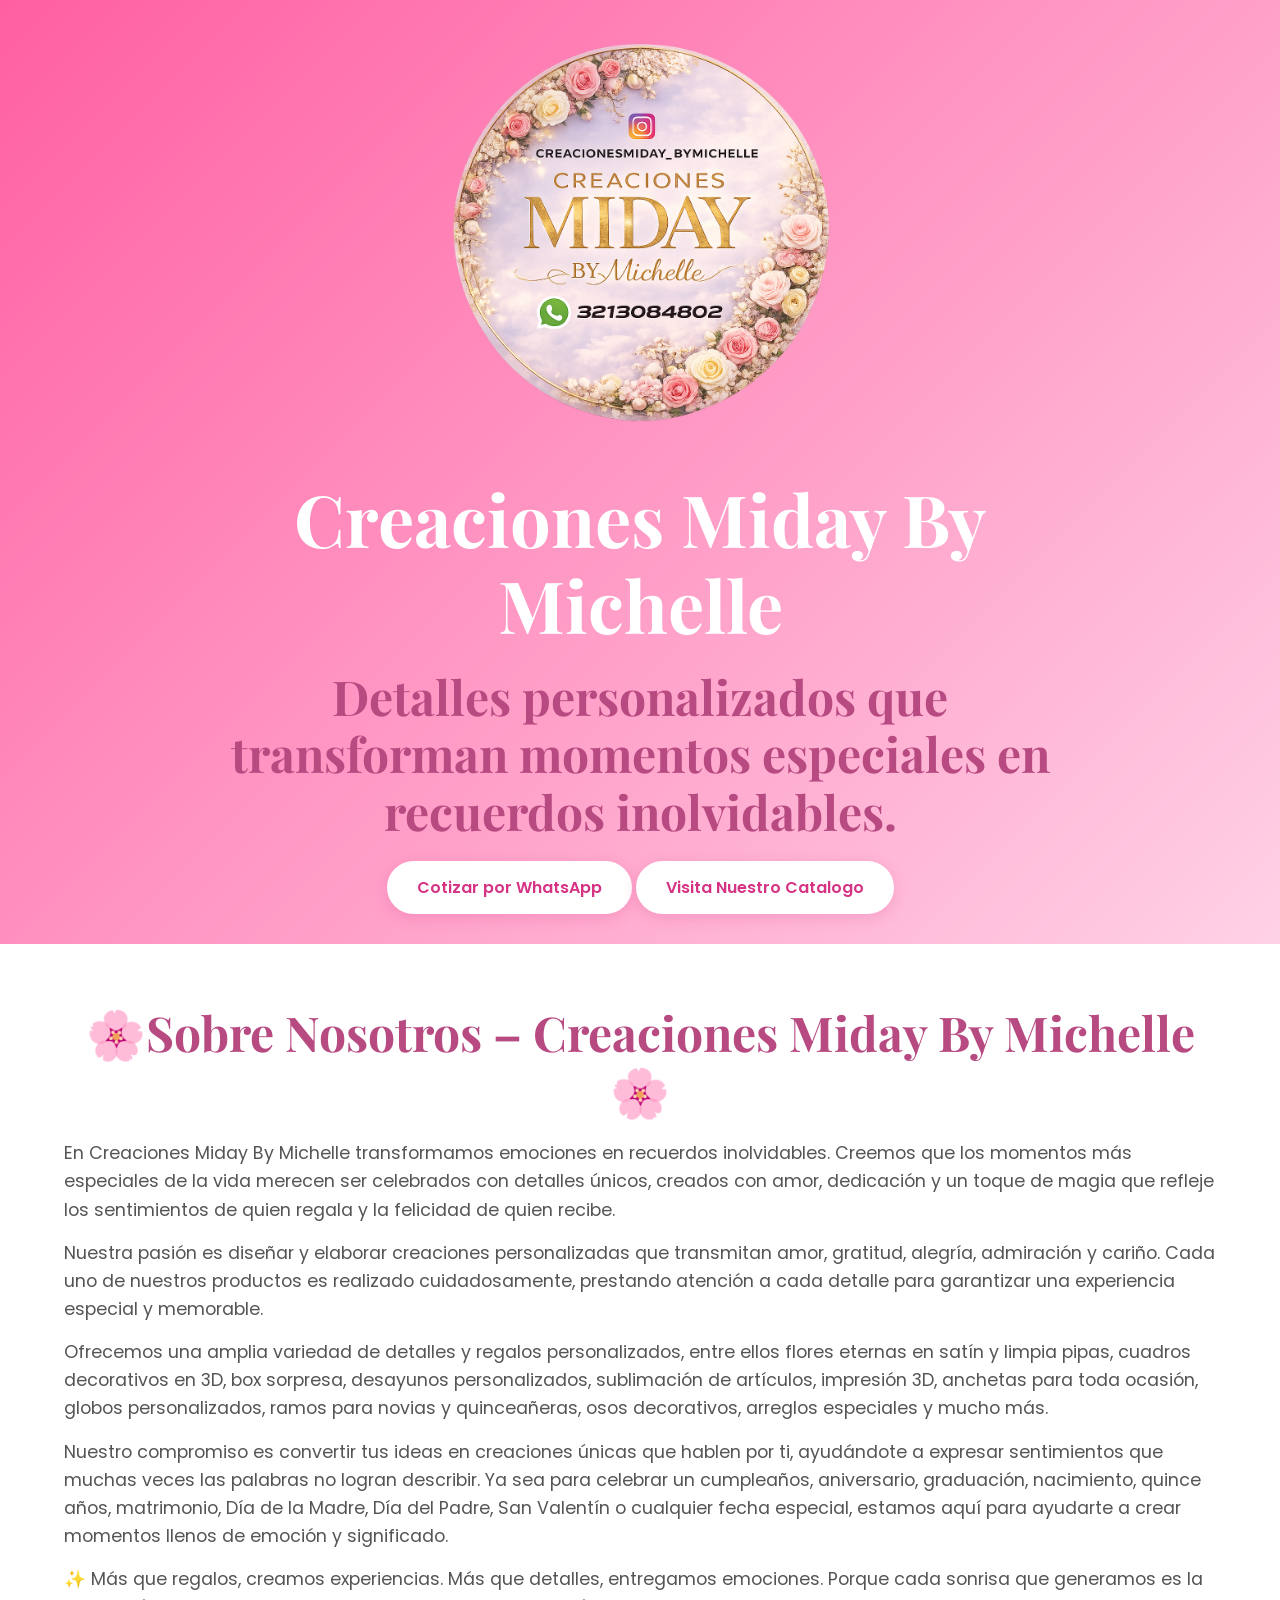
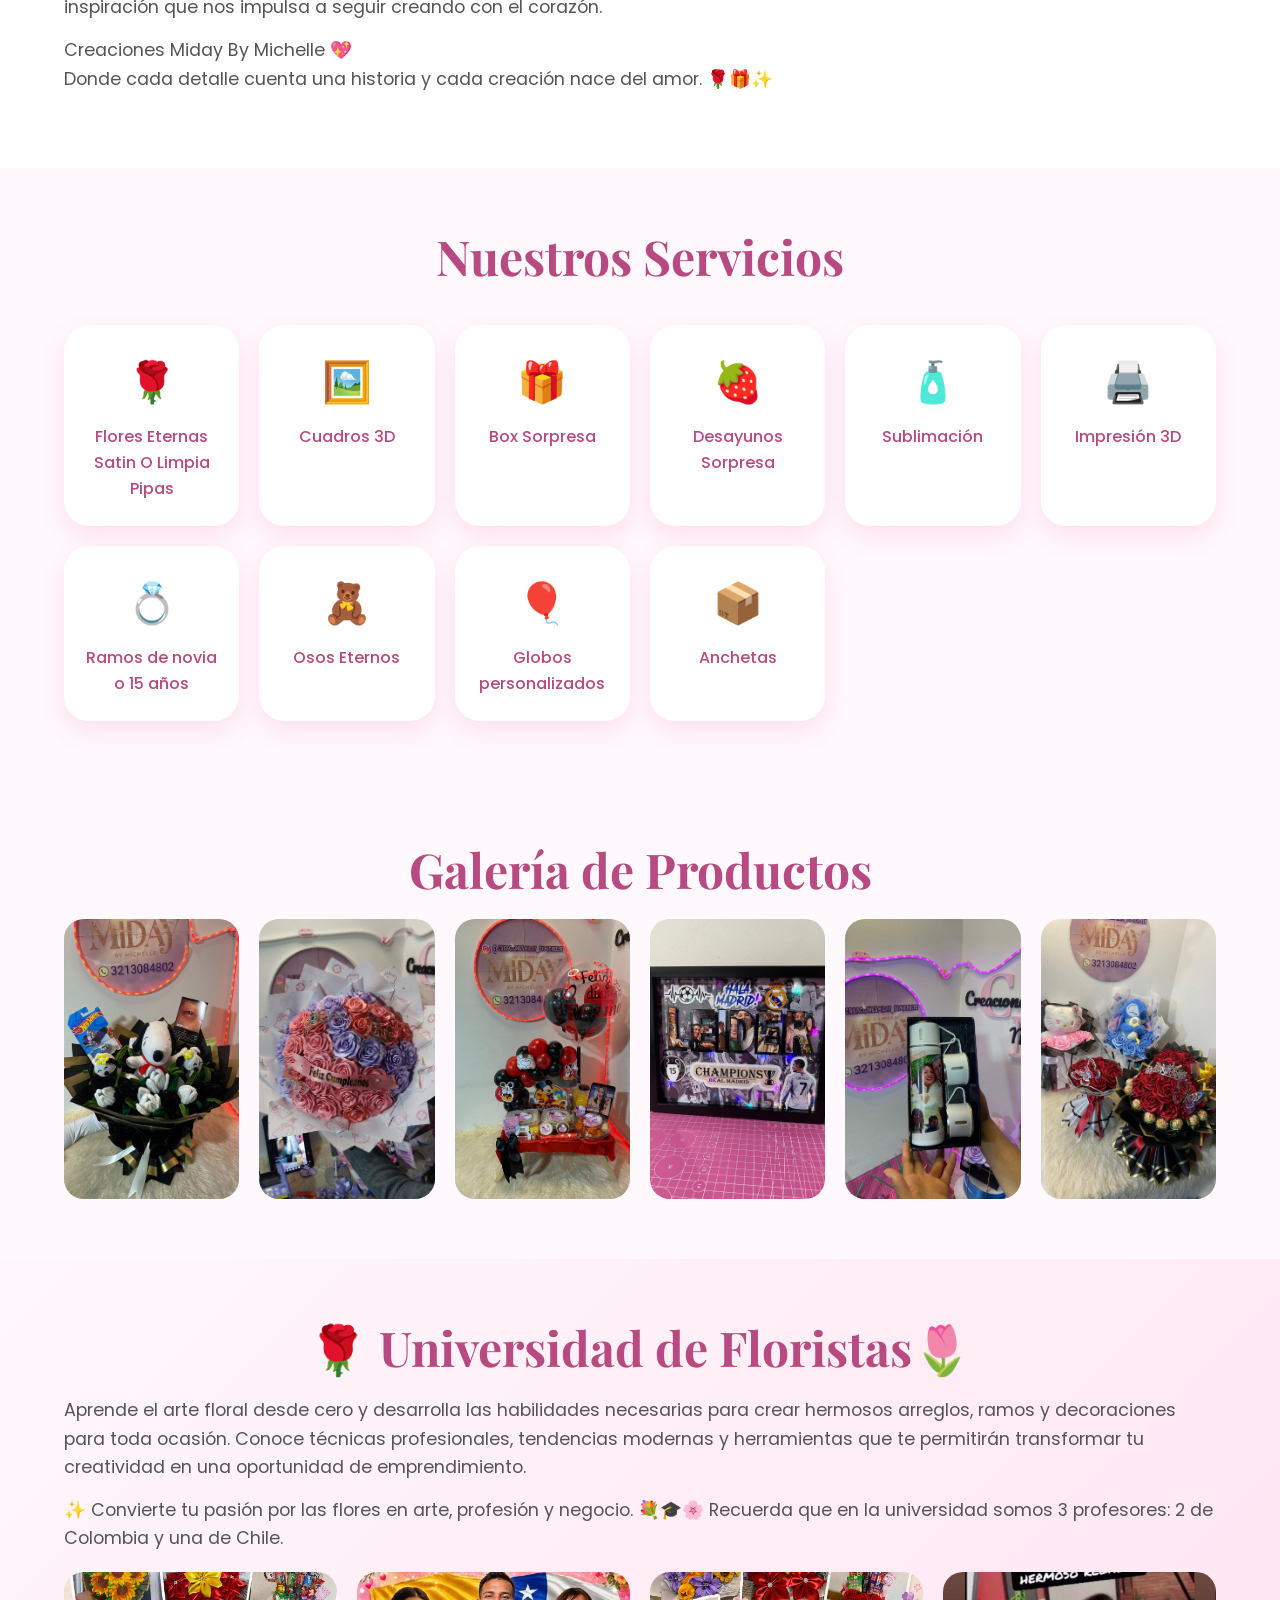
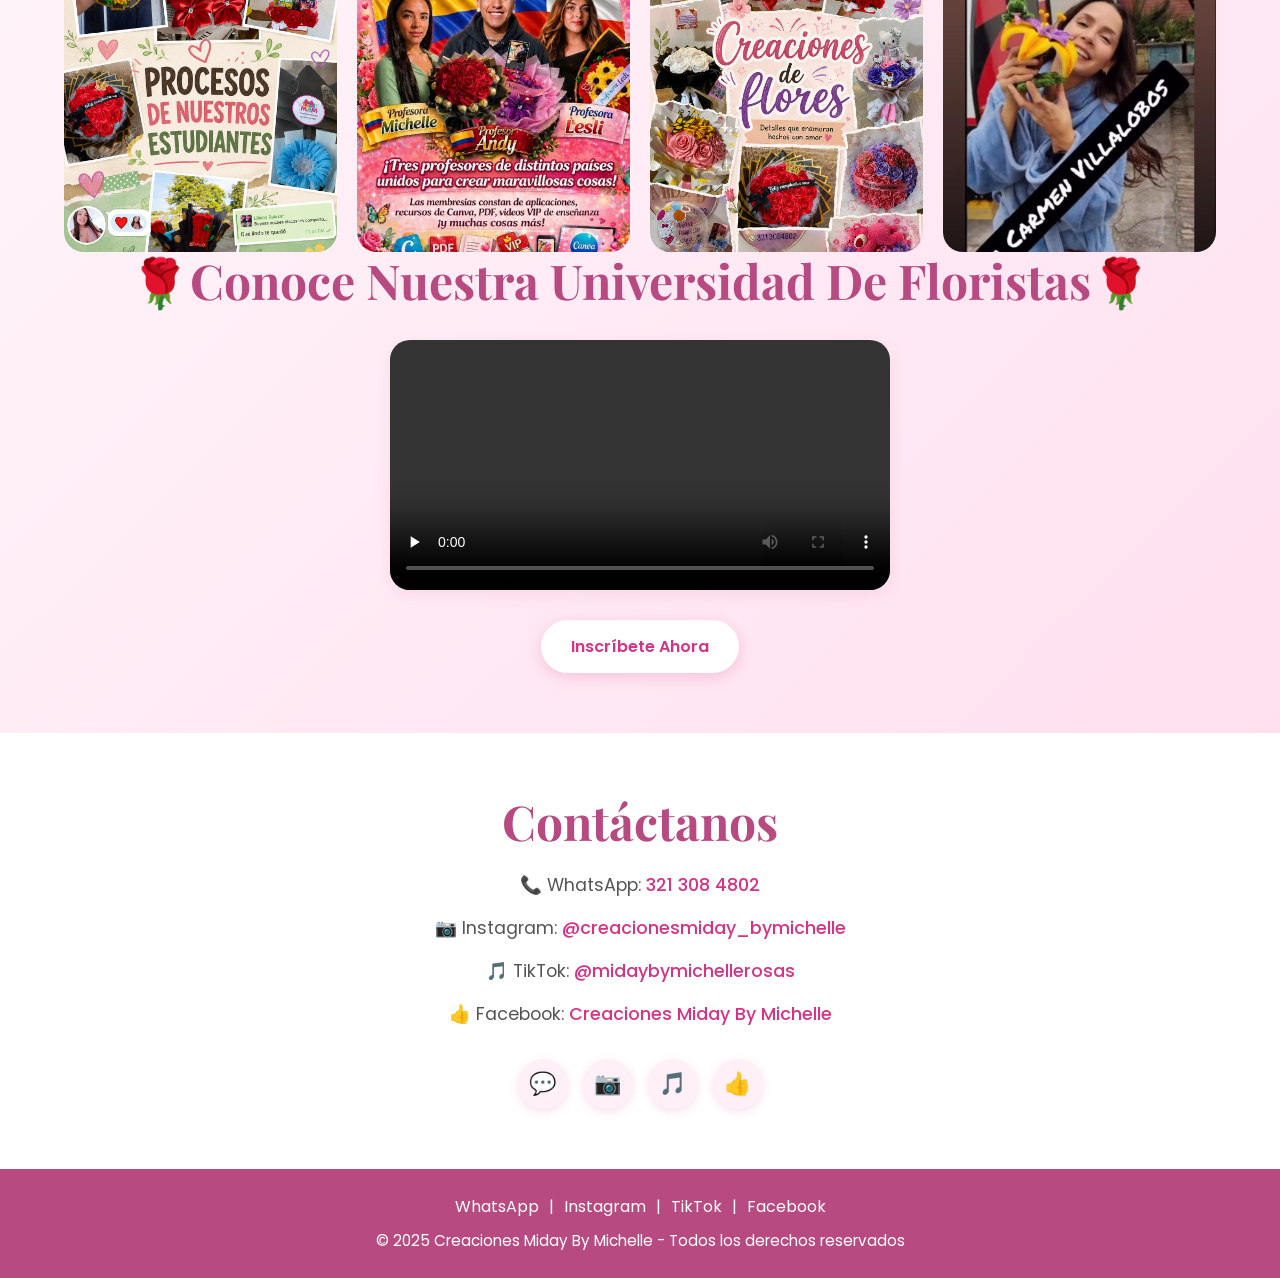
==== commit d779762d: "Update index.html" ====
--- a/index.html
+++ b/index.html
@@ -19,6 +19,7 @@
         <h1>Creaciones Miday By Michelle</h1>
         <h2>Detalles personalizados que transforman momentos especiales en recuerdos inolvidables.</h2>
         <a class="btn" href="https://wa.me/573213084802" target="_blank" rel="noopener noreferrer">Cotizar por WhatsApp</a>
+    <a class="btn" href="https://creacionesmiday.github.io/Catalogo/" target="_blank" rel="noopener noreferrer">Visita Nuestro Catalogo</a>        
     </div>
 </header>
 
@@ -159,4 +160,4 @@
 </footer>
 
 </body>
-</html>+</html>
